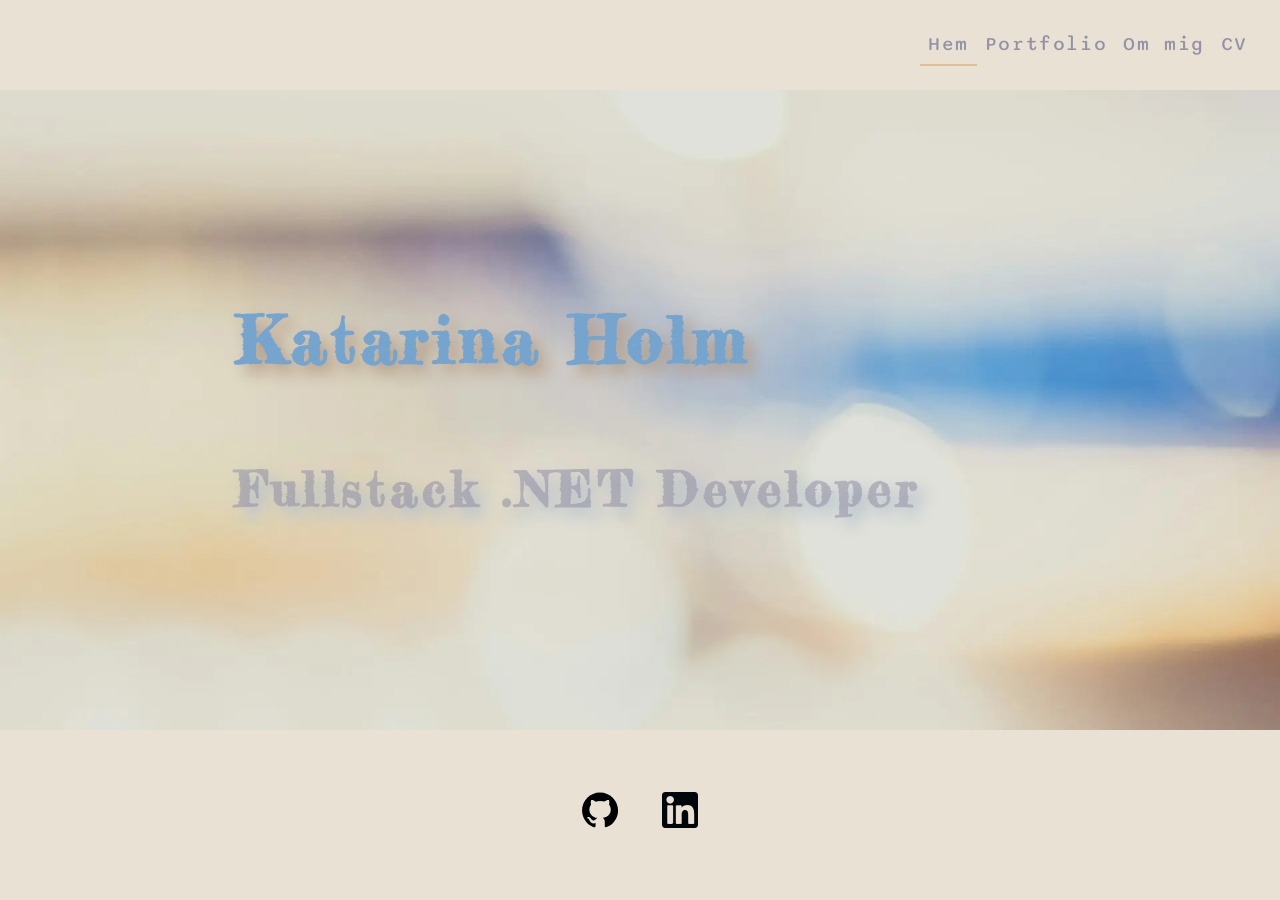
==== index.html @ a5b7f4b0 "init project" ====
<!DOCTYPE html>
<html lang="en">
<head>
    <meta charset="UTF-8">
    <meta name="viewport" content="width=device-width, initial-scale=1.0">
    <link rel="stylesheet" href="style.css">     
    <link rel="preconnect" href="https://fonts.googleapis.com">
    <link rel="preconnect" href="https://fonts.gstatic.com" crossorigin>
    <link href="https://fonts.googleapis.com/css2?family=Fredericka+the+Great&family=Sono:wght,MONO@200..800,1&display=swap" rel="stylesheet">
</head>
<body>
    <header>
        <nav>
            <a href="index.html" class="currentPage">Hem</a>
            <a href="/portfolio.html">Portfolio</a>
            <a href="/omMig.html">Om mig</a>
            <a href="/cv.html">CV</a>
        </nav>
        <section class="hero">
            <div class="container">
            <h1>Katarina Holm</h1>
            <h2 class="hero-h2">Fullstack .NET Developer</h2>
            </div>
        </section>
    </header>

    <main>

    </main>

    <footer>
        <div class="center">
        <a href="https://www.linkedin.com/in/katarina-holm-14aa4a325/"><img src="images/icons/GitHub_Invertocat_Black_Clearspace.svg" alt="GitHub logo"class="logo"></a>
        <a href="https://github.com/KatarinaHolm" ><img src="images/icons/linkedin-svgrepo-com.svg" alt="LinkedIn logo" class="logo in"></a>
        </div>
    </footer>
</body>
</html>
---- style.css ----
/* General CSS */
*{
    box-sizing: border-box;
    /* border: 1px solid red; */
    margin: 0;
}
body{
    background-color: #daceb593;
    font-family: "Sono", monospace;
    font-weight: 400;    
}

 h2{
    font-size: 2rem;
    margin: 1.5rem;
    color: #9492a691;
 }

 h3, h4, h5, p{
    margin: 0.5rem 0;
}

.container{
    width: 67%;
    margin: auto;
}

/* Navigation menu */
nav{
    display: flex;
    justify-content: flex-end;
    
    padding: 1.5rem;     
}

nav a{
    display: inline-block;
    color: #9492a6;
    font-size: 1.2rem;
    padding: 0.5rem; 
    text-decoration: none;
    font-weight: 500;    
    letter-spacing: 0.1rem;
    border-bottom: 2px solid transparent;
    transition: transform 0.4s ease;
}
   
nav a:hover{    
    transform: scale(1.1);    
}

nav a:active{    
    transform: scale(0.9);    
}

.currentPage{
    border-bottom: 2px solid transparent;
    transition: border-bottom 0.4s ease;
}

.currentPage{
    border-bottom: 2px solid #dec091;
}

/* Hero */
.hero{
    background-image: url("/images/hero.webp");
    height: 40rem;
    background-repeat: no-repeat;
    background-size: cover;    
    background-position: center;  
    
}

.hero .container{
    display: flex;
    flex-direction: column;
    height: 100%;
    justify-content: center;
}

h1{
    font-family: "Fredericka the Great", serif;
    font-size: 4rem;
    color: #75a5cf;
    text-shadow: 0.5rem 0.5rem 1rem #b49c86;
    letter-spacing: 0.3rem;
    padding: 1rem 0;  
    margin: 1.5rem;
    /* text-align: center;    */
 }

 .hero-h2{
    font-family: "Fredericka the Great", serif;
    font-size: 3rem;    
    text-shadow: 0.5rem 0.5rem 1rem #b4c0cd;
    letter-spacing: 0.3rem;
    padding: 1rem 0;    
    /* text-align: center;    */
 }


/* Portfolio */
.grid-portfolio{
    display: grid;
    grid-template-columns: repeat(auto-fit, minmax(330px, 1fr));
    gap: 2rem;
}

.project-image{
    border-width: 1rem 1rem 3rem 1rem;
    border-color: white;
    border-style: solid;    
    box-shadow: 0.3rem 0.3rem 1rem rgba(0, 0, 0, 0.2);
    border-radius: 0.1rem;
    display: block;
    width: 100%;   
    margin: 1.2rem auto;
}

.card, .grid-item, .cv-item {
    padding: 1.5rem;
}

.card{
    display: flex;
    flex-direction: column;
}

.card h4{    
    color: #9492a6;      
}

.btn{ 
    display: inline-block;   
    margin-top: 0.5rem;
    padding: 0.8rem;  
    border-radius: 0.2rem; 
    text-decoration: none; 
    color: black;
    background-color: #dec091;
    letter-spacing: 0.05rem;
    box-shadow: 0.2rem 0.2rem 1rem rgba(0, 0, 0, 0.2);
    align-self: flex-end;
    width: fit-content;
    transition: transform 0.4s ease;
}

.btn:hover{
    transform: scale(1.1);
    transition: transform 0.3s ease;
}

.btn:active{    
    transform: scale(0.9);    
}

/* Modal - Portfolio */
.modal{
    position: fixed;
    inset: 0;

    display: flex;
    justify-content: center;
    align-items: center;
    background-color: rgba(0, 0, 0, 0.8);

    visibility: hidden;
    opacity: 0;
}

.modal:target{
    visibility: visible;
    opacity: 1;
}

.modal-content{
    display: grid;
    grid-template-columns: 3fr 4fr;
    gap: 3rem;
    background-color:#dec091;
       
    width: min(900px, 90%);
    padding: 2rem;
    border-radius: 0.2rem;
    position: relative;  
    
    max-height: 90vh;
    overflow-y: auto;
}

.modal-content .project-image{
    align-self: center;
}

.modal-text{
    padding: 1rem;
    background-color: #daceb5;
    box-shadow: 0.3rem 0.3rem 1rem rgba(0, 0, 0, 0.2);
}

.modal-text h3{
    color: #5090cb;
}

.modal-close{
    position: absolute;
    top: 0;
    right: 0.5rem;
    text-decoration: none;
    font-size: 2rem;   
    color: #9492a6; 
}

/* CV */
.cv{    
    display: grid;
    grid-template-columns: 1fr 2fr;
    grid-template-rows: repeat(9, auto);
   
}

.flex-card{
    margin-top: 0.5rem ;
    display: flex;
    justify-content: space-between;
    align-items: flex-start;
}

.cv h3{
    margin-bottom: 1rem;
}

.cv h5{
    font-size: 1rem;
}

.cv li{    
    padding-bottom: 0.6rem;    
}

.years{
    color: #9492a6;    
}

.last-element{
    margin-bottom: 1rem;
}

.contact-flex-items{
    display: flex;
}

.contact-flex-items a, .contact-flex-items p{
    margin: 0.5rem 0;
    text-decoration: none;
    color: black;
}

.cv-icon{   
    width: 1.2rem;  
    padding: 2px;  
    margin-right: 0.5rem;  
}

.cv-kontakt a{
    transition: border-bottom 0.4s ease, scale 0.4s ease,;
    border-bottom: 2px solid transparent;
}

.cv-kontakt a:hover{
    border-bottom: 2px solid black;    
}

.cv-kontakt a:active{
    transform: scale(0.9);
}

.map{
    padding: 1px;
}

.gitHub{
    padding: 0;
}

/* CV-rutor */
.cv-kontakt{
    grid-row: 1 / 3;
    grid-column: 1 / 2;
    border-bottom: 1px solid #b4c0cd;
}

.cv-profil{
    grid-row: 1 / 3;
    grid-column: 2 / 3;
    border-bottom: 1px solid #b4c0cd;
    border-left: 1px solid #b4c0cd;
}

.cv-utbildning{
    grid-row: 3 / 6;
    grid-column: 1 / 2;
    border-bottom: 1px solid #b4c0cd;
}

.cv-arbete{
    grid-row: 3 / 8;
    grid-column: 2 / 3;
    border-bottom: 1px solid #b4c0cd;
    border-left: 1px solid #b4c0cd;
}

.cv-teknik{
    grid-row: 6 / 9;
    grid-column: 1 / 2;
    border-bottom: 1px solid #b4c0cd;
}

.cv-kurser{
    grid-row: 8 / 10;
    grid-column: 2 / 3;    
    border-left: 1px solid #b4c0cd;
}

.cv-kurser h4{    
    width: 67%;
}

.cv-språk{
    grid-row: 9/ 10;
    grid-column: 1 / 2;
}

/* Om mig */
.about-me{    
    display: grid;
    grid-template-columns: 2fr 3fr;
    
}

figure{
    justify-self: center;
    max-width: 250px;
    margin: 0;
}

.profile-image{
    border-radius: 50%;
    border: 5px double #5090cb;
    box-shadow:  3px 3px 2px rgba(0, 0, 0, 0.2);
    width: 100%;   
}


/* Footer */
.center{
    display: flex;
    margin: 1.5rem auto 0 auto;
    width: 67%;
    justify-content: center;
    align-items: center;
}

.logo{   
    width: 3rem;
    margin: 2rem 1rem;
    position: center;    
    transition: transform 0.4s ease;
}

.logo:hover{
    transform: scale(1.1);    
}

.logo:active{    
    transform: scale(0.9);    
}

.in{
    padding: 0.4rem
}


/* Storskärm */
@media (min-width: 1800px) {
   .container{
    width: 50%;    
} 
}

@media (max-width: 1024px){
nav{   
    margin-right: 0;    
}
.container{
    width: 85%;    
    } 

.flex-card{
     flex-direction: column;    
}

.years{
    margin:0;    
}

.cv-kurser h4{    
    width: 100%;
    }  

}


/* Mobil */
@media (max-width: 767px){
    .container{
    width: 85%;    
    } 
   
    .modal-content{
        grid-template-columns: 1fr;
        gap: 1rem;
    }

   
    .cv, .about-me{
        display: flex;
        flex-direction: column;        
    }

    .about-me{
        align-items: center;
    }

    .cv-kontakt, .cv-profil,.cv-utbildning, .cv-arbete, .cv-teknik, .cv-kurser{
        border-left: none;
        border-bottom: 1px solid #b4c0cd;
    }  
   
}

@media print {
    body {
    visibility: hidden;
    /* background-color: white; */
    }

    #cv, #portfolio, #about-me {
    visibility: visible;   
    position: absolute;
    left: 0;
    top: 0;
    height: inherit;  
    width: 100%;
    
    color: black;  
    font-family: Georgia, Times, serif; 
    }

    h2{
        font-size: 32pt;
    }

    p {  
        font-size: 12pt;    
    }

    /* om bara har github/linkedin utan länk på webbsida */
    /* .cv-kontakt a::after{
        content: ": (" attr(href) ")"
    } */  
}

/* @page {
    size: A4 portrait;
    margin: 2cm;
} */

/* CSS HEX
--#5090cb: #5090cb;
--#dec091: #dec091;
--#b4c0cd: #b4c0cd;
--#daceb5: #daceb5;
--#9492a6: #9492a6;
--#b49c86: #b49c86;
--#75a5cf: #75a5cf;
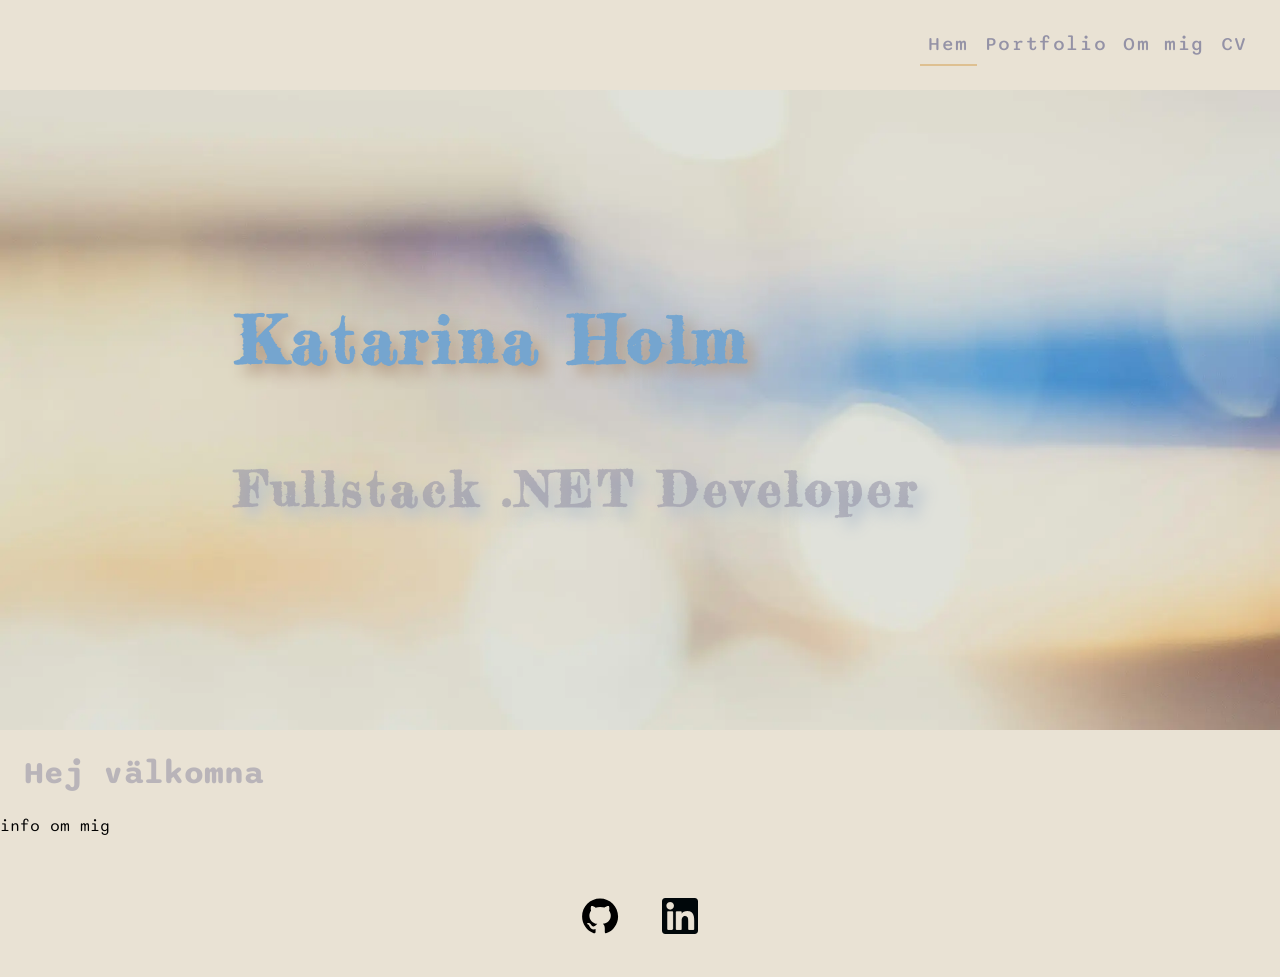
==== commit 2711a649: "add modal  easteregg2 in index.html, classes for easteregg2 in css and function for easteregg findEg" ====
--- a/index.html
+++ b/index.html
@@ -7,6 +7,7 @@
     <link rel="preconnect" href="https://fonts.googleapis.com">
     <link rel="preconnect" href="https://fonts.gstatic.com" crossorigin>
     <link href="https://fonts.googleapis.com/css2?family=Fredericka+the+Great&family=Sono:wght,MONO@200..800,1&display=swap" rel="stylesheet">
+    <script src="script.js" defer></script>
 </head>
 <body>
     <header>
@@ -25,7 +26,17 @@
     </header>
 
     <main>
+        <h2>Hej välkomna</h2>
+        <p>info om mig</p>
 
+        <!-- id="easteregg2"  -->
+        <div class="modal easteregg2">
+            <div class="easteregg2-content">
+                <h4>Why do Java developers wear glasses?</h4>
+                <p>Because they can’t C#.</p>
+                <a href="#" class="modal-close">&times;</a>                
+            </div>
+        </div>
     </main>
 
     <footer>
--- a/style.css
+++ b/style.css
@@ -210,6 +210,7 @@
     text-decoration: none;
     font-size: 2rem;   
     color: #9492a6; 
+    transition: transform 0.4s ease;
 }
 
 /* CV */
@@ -472,6 +473,29 @@
     } */  
 }
 
+/* Easter eggs */
+.easter-egg1{
+    background-color: #5090cb;
+}
+
+/* Easter egg 2 */
+.easteregg2-show{
+    visibility: visible;
+    opacity: 1;
+}
+
+.easteregg2-content{
+    display: flex;
+    flex-direction: column;    
+    
+    background-color: #daceb5;
+       
+    width: min(350px, 85%);
+    padding: 2rem;
+    border-radius: 0.2rem;
+    position: relative;     
+}
+
 /* @page {
     size: A4 portrait;
     margin: 2cm;
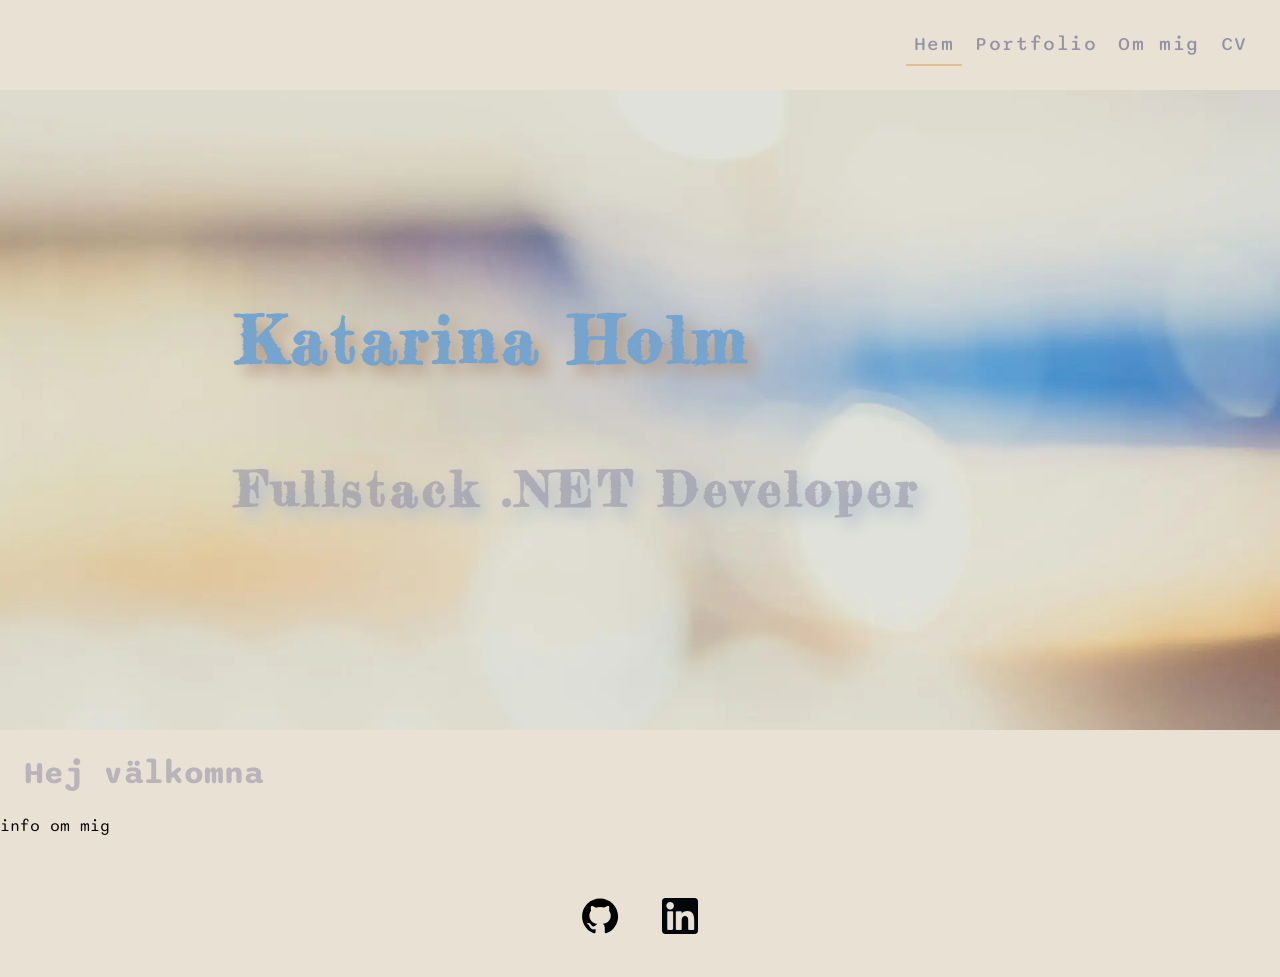
==== commit 14425516: "add eventlisterner to easteregg-close. fixed layout on modal for easter egg." ====
--- a/index.html
+++ b/index.html
@@ -29,12 +29,12 @@
         <h2>Hej välkomna</h2>
         <p>info om mig</p>
 
-        <!-- id="easteregg2"  -->
+       <!-- Easter egg -->
         <div class="modal easteregg2">
             <div class="easteregg2-content">
                 <h4>Why do Java developers wear glasses?</h4>
                 <p>Because they can’t C#.</p>
-                <a href="#" class="modal-close">&times;</a>                
+                <a href="#" class="modal-close easteregg-close">&times;</a>                
             </div>
         </div>
     </main>
--- a/style.css
+++ b/style.css
@@ -29,7 +29,7 @@
 nav{
     display: flex;
     justify-content: flex-end;
-    
+    gap: 0.3rem;    
     padding: 1.5rem;     
 }
 
@@ -496,6 +496,11 @@
     position: relative;     
 }
 
+.easteregg2-content h4{
+    color:#5090cb;
+    font-size: 1.2rem;
+}
+
 /* @page {
     size: A4 portrait;
     margin: 2cm;
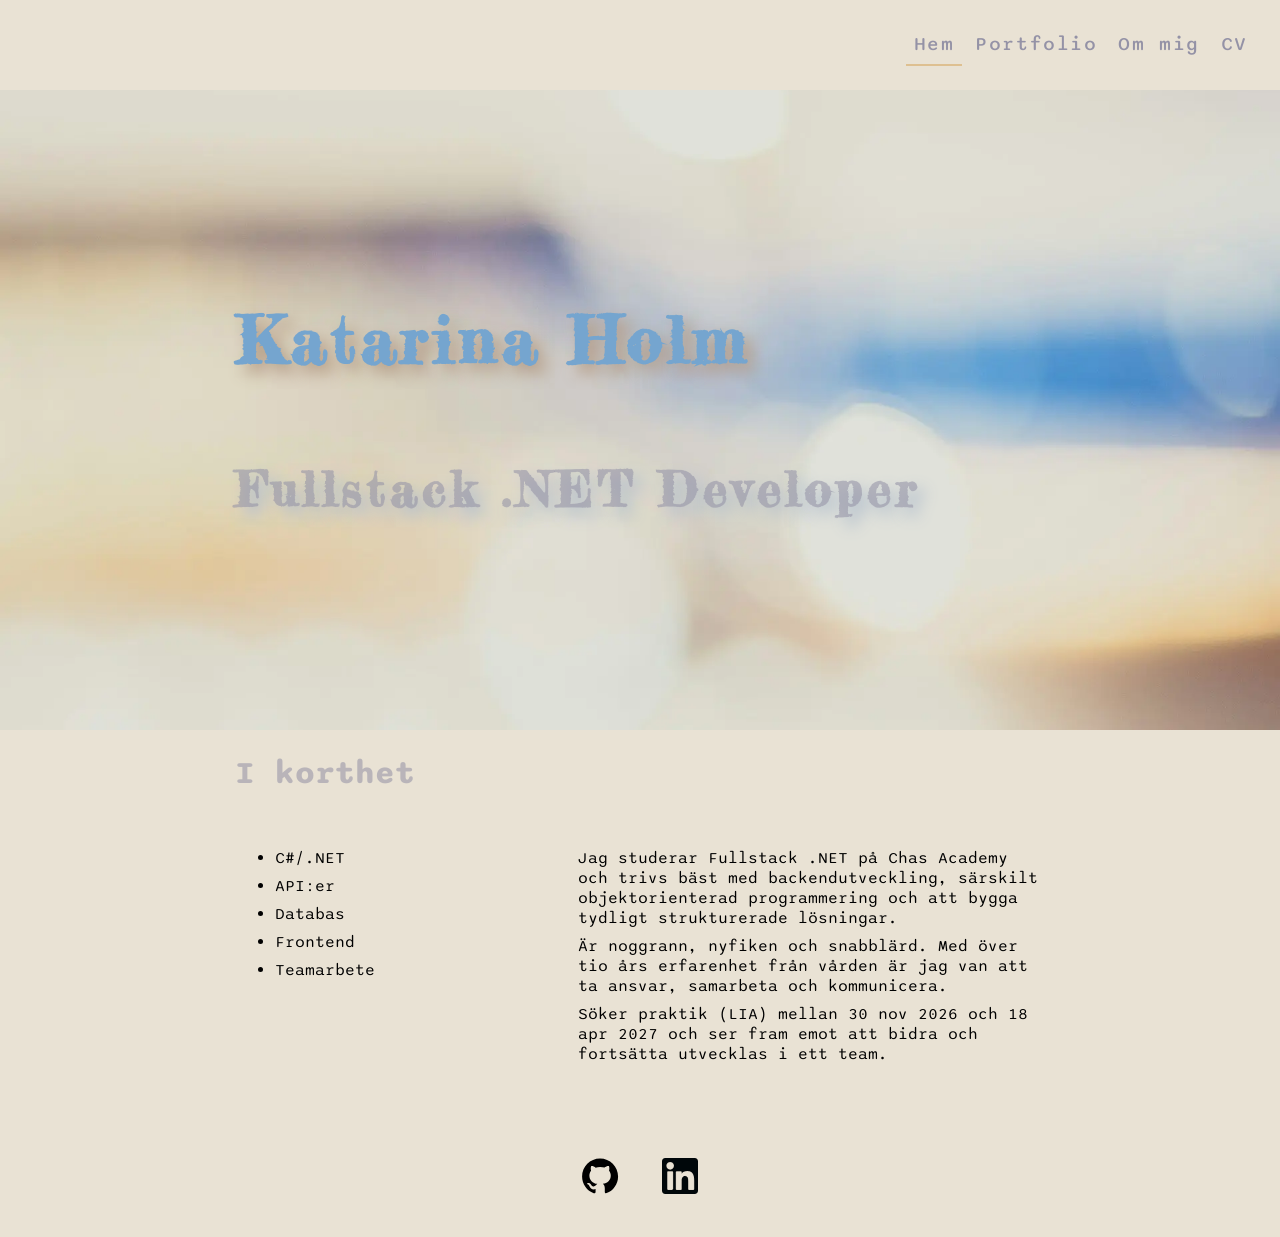
==== commit 2a3f12c4: "add class a-print in cv-kontakt. Add short-facts section in index. Change styling for print to avoid" ====
--- a/index.html
+++ b/index.html
@@ -26,8 +26,25 @@
     </header>
 
     <main>
-        <h2>Hej välkomna</h2>
-        <p>info om mig</p>
+        <div id="short-facts" class="container">
+            <h2>I korthet</h2>
+            <div class="short-facts">
+                <div class="grid-item">                    
+                    <ul>
+                        <li>C#/.NET</li>
+                        <li>API:er</li>
+                        <li>Databas</li>
+                        <li>Frontend</li>
+                        <li>Teamarbete</li>
+                    </ul>
+                </div>
+
+                <div class="grid-item">                
+                    <p>Jag studerar Fullstack .NET på Chas Academy och trivs bäst med backendutveckling, särskilt objektorienterad programmering och att bygga tydligt strukturerade lösningar.</p>
+                    <p>Är noggrann, nyfiken och snabblärd. Med över tio års erfarenhet från vården är jag van att ta ansvar, samarbeta och kommunicera.</p>       
+                    <p>Söker praktik (LIA) mellan 30 nov 2026 och 18 apr 2027 och ser fram emot att bidra och fortsätta utvecklas i ett team.</p>
+                </div>
+            </div>
 
        <!-- Easter egg -->
         <div class="modal easteregg2">
--- a/style.css
+++ b/style.css
@@ -16,7 +16,7 @@
     color: #9492a691;
  }
 
- h3, h4, h5, p{
+ h3, h4, h5, p, li{
     margin: 0.5rem 0;
 }
 
@@ -44,13 +44,22 @@
     border-bottom: 2px solid transparent;
     transition: transform 0.4s ease;
 }
+
    
-nav a:hover{    
+nav a:hover, .btn:hover, .modal-close:hover{    
     transform: scale(1.1);    
 }
 
-nav a:active{    
+.modal-close:hover{    
+    transform: scale(1.2);    
+}
+
+nav a:active, .btn:active, .modal-close:active{    
     transform: scale(0.9);    
+}
+
+.modal-close:active{    
+    transform: scale(0.8);    
 }
 
 .currentPage{
@@ -87,7 +96,7 @@
     letter-spacing: 0.3rem;
     padding: 1rem 0;  
     margin: 1.5rem;
-    /* text-align: center;    */
+    
  }
 
  .hero-h2{
@@ -96,7 +105,7 @@
     text-shadow: 0.5rem 0.5rem 1rem #b4c0cd;
     letter-spacing: 0.3rem;
     padding: 1rem 0;    
-    /* text-align: center;    */
+    
  }
 
 
@@ -146,15 +155,6 @@
     transition: transform 0.4s ease;
 }
 
-.btn:hover{
-    transform: scale(1.1);
-    transition: transform 0.3s ease;
-}
-
-.btn:active{    
-    transform: scale(0.9);    
-}
-
 /* Modal - Portfolio */
 .modal{
     position: fixed;
@@ -180,8 +180,8 @@
     gap: 3rem;
     background-color:#dec091;
        
-    width: min(900px, 90%);
-    padding: 2rem;
+    width: min(950px, 90%);
+    padding: 3rem;
     border-radius: 0.2rem;
     position: relative;  
     
@@ -204,11 +204,13 @@
 }
 
 .modal-close{
+    display: inline-block;
     position: absolute;
     top: 0;
     right: 0.5rem;
     text-decoration: none;
-    font-size: 2rem;   
+    font-size: 2.5rem;   
+    padding: 0 0.2rem;
     color: #9492a6; 
     transition: transform 0.4s ease;
 }
@@ -334,10 +336,9 @@
 }
 
 /* Om mig */
-.about-me{    
+.about-me, .short-facts{    
     display: grid;
-    grid-template-columns: 2fr 3fr;
-    
+    grid-template-columns: 2fr 3fr;    
 }
 
 figure{
@@ -444,19 +445,30 @@
 @media print {
     body {
     visibility: hidden;
-    /* background-color: white; */
+    background-color: white;
+    color: black;  
+    font-family: Georgia, Times, serif; 
     }
 
     #cv, #portfolio, #about-me {
     visibility: visible;   
-    position: absolute;
-    left: 0;
+    position: static;
+    /* left: 0;
     top: 0;
-    height: inherit;  
-    width: 100%;
-    
-    color: black;  
-    font-family: Georgia, Times, serif; 
+    height: inherit;   */
+    width: 100%;   
+    }
+    .cv{
+        display: block;
+    }
+
+    .cv-item{
+        break-inside: avoid;
+       
+    }
+
+     .cv-utbildning{
+        break-after: always;
     }
 
     h2{
@@ -465,13 +477,14 @@
 
     p {  
         font-size: 12pt;    
-    }
+    }  
 
     /* om bara har github/linkedin utan länk på webbsida */
-    /* .cv-kontakt a::after{
-        content: ": (" attr(href) ")"
-    } */  
-}
+    .a-print::after{
+        content: ": " attr(href);
+    } 
+}
+
 
 /* Easter eggs */
 .easter-egg1{
@@ -490,15 +503,15 @@
     
     background-color: #daceb5;
        
-    width: min(350px, 85%);
-    padding: 2rem;
+    width: min(550px, 85%);
+    padding: 1.5rem;
     border-radius: 0.2rem;
     position: relative;     
 }
 
 .easteregg2-content h4{
     color:#5090cb;
-    font-size: 1.2rem;
+    font-size: 1.3rem;
 }
 
 /* @page {
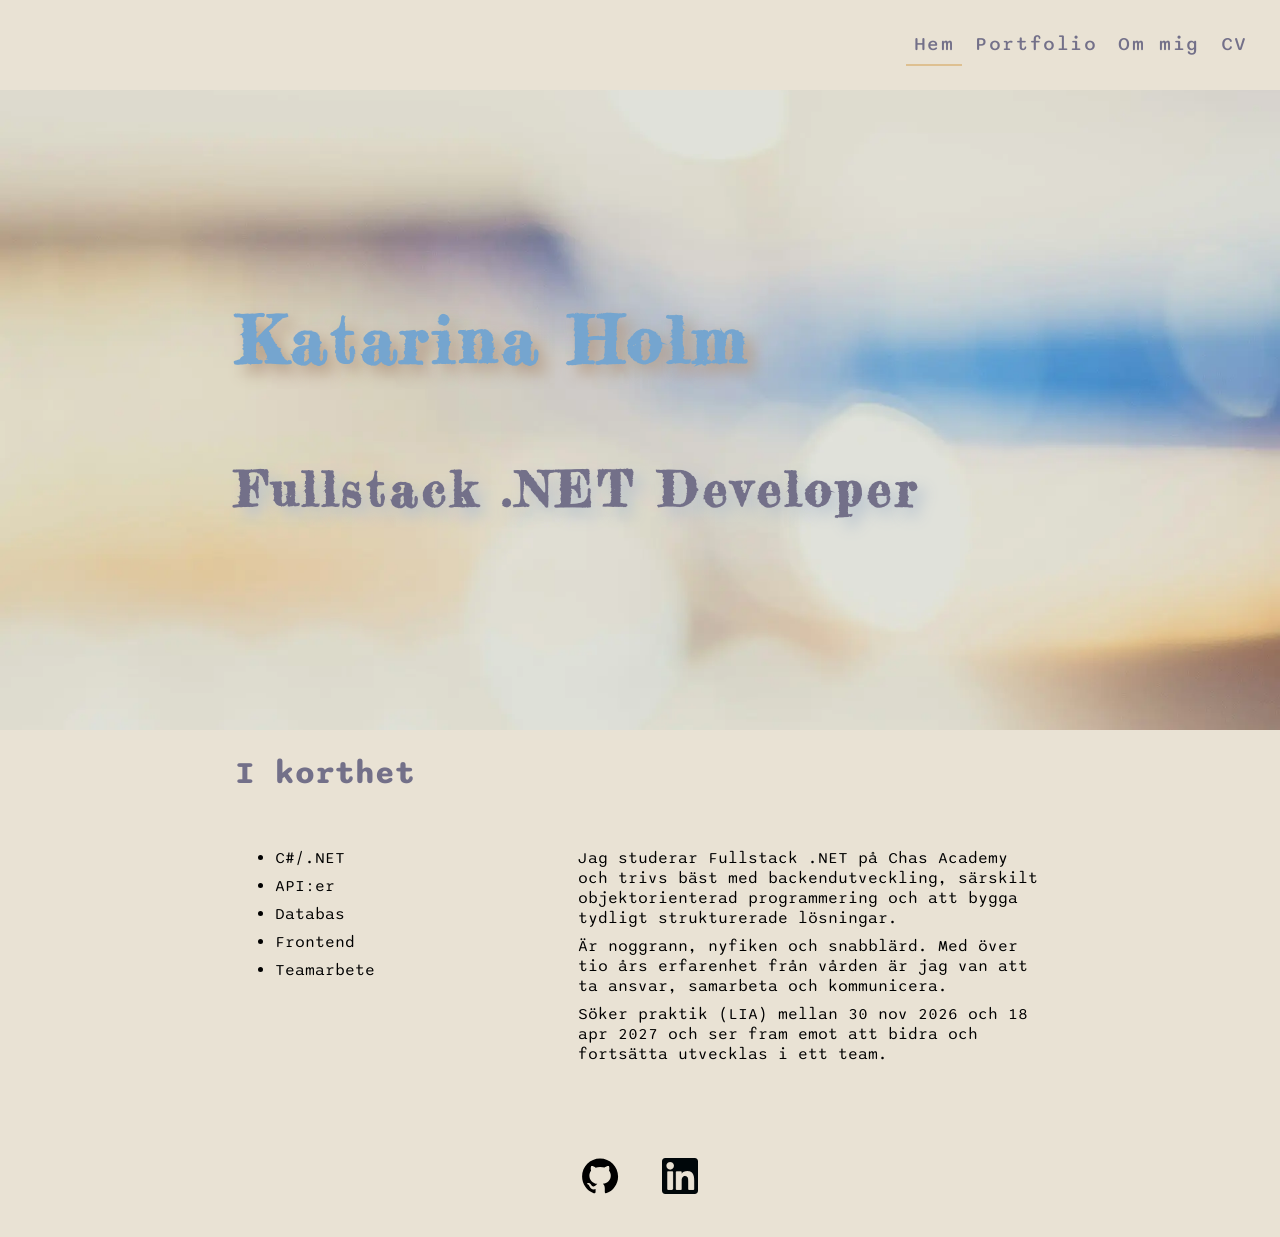
==== commit 0fbe1908: "Update LinkedIn profile link in footer" ====
--- a/index.html
+++ b/index.html
@@ -13,9 +13,9 @@
     <header>
         <nav>
             <a href="index.html" class="currentPage">Hem</a>
-            <a href="/portfolio.html">Portfolio</a>
-            <a href="/omMig.html">Om mig</a>
-            <a href="/cv.html">CV</a>
+            <a href="portfolio.html">Portfolio</a>
+            <a href="omMig.html">Om mig</a>
+            <a href="cv.html">CV</a>
         </nav>
         <section class="hero">
             <div class="container">
@@ -58,9 +58,9 @@
 
     <footer>
         <div class="center">
-        <a href="https://www.linkedin.com/in/katarina-holm-14aa4a325/"><img src="images/icons/GitHub_Invertocat_Black_Clearspace.svg" alt="GitHub logo"class="logo"></a>
+        <a href="https://www.linkedin.com/in/katarina-holm/"><img src="images/icons/GitHub_Invertocat_Black_Clearspace.svg" alt="GitHub logo"class="logo"></a>
         <a href="https://github.com/KatarinaHolm" ><img src="images/icons/linkedin-svgrepo-com.svg" alt="LinkedIn logo" class="logo in"></a>
         </div>
     </footer>
 </body>
-</html>+</html>
--- a/style.css
+++ b/style.css
@@ -13,7 +13,7 @@
  h2{
     font-size: 2rem;
     margin: 1.5rem;
-    color: #9492a691;
+    color: #737089;
  }
 
  h3, h4, h5, p, li{
@@ -35,7 +35,7 @@
 
 nav a{
     display: inline-block;
-    color: #9492a6;
+    color: #737089;
     font-size: 1.2rem;
     padding: 0.5rem; 
     text-decoration: none;
@@ -73,7 +73,7 @@
 
 /* Hero */
 .hero{
-    background-image: url("/images/hero.webp");
+    background-image: url("images/hero.webp");
     height: 40rem;
     background-repeat: no-repeat;
     background-size: cover;    
@@ -137,7 +137,7 @@
 }
 
 .card h4{    
-    color: #9492a6;      
+    color: #737089;      
 }
 
 .btn{ 
@@ -211,7 +211,7 @@
     text-decoration: none;
     font-size: 2.5rem;   
     padding: 0 0.2rem;
-    color: #9492a6; 
+    color: #737089; 
     transition: transform 0.4s ease;
 }
 
@@ -243,7 +243,7 @@
 }
 
 .years{
-    color: #9492a6;    
+    color: #737089;    
 }
 
 .last-element{
@@ -426,7 +426,7 @@
     }
 
    
-    .cv, .about-me{
+    .cv, .about-me, .short-facts{
         display: flex;
         flex-direction: column;        
     }
@@ -488,7 +488,7 @@
 
 /* Easter eggs */
 .easter-egg1{
-    background-color: #5090cb;
+    background-color: #B6D1E7;
 }
 
 /* Easter egg 2 */
@@ -514,10 +514,10 @@
     font-size: 1.3rem;
 }
 
-/* @page {
+@page {
     size: A4 portrait;
     margin: 2cm;
-} */
+}
 
 /* CSS HEX
 --#5090cb: #5090cb;
